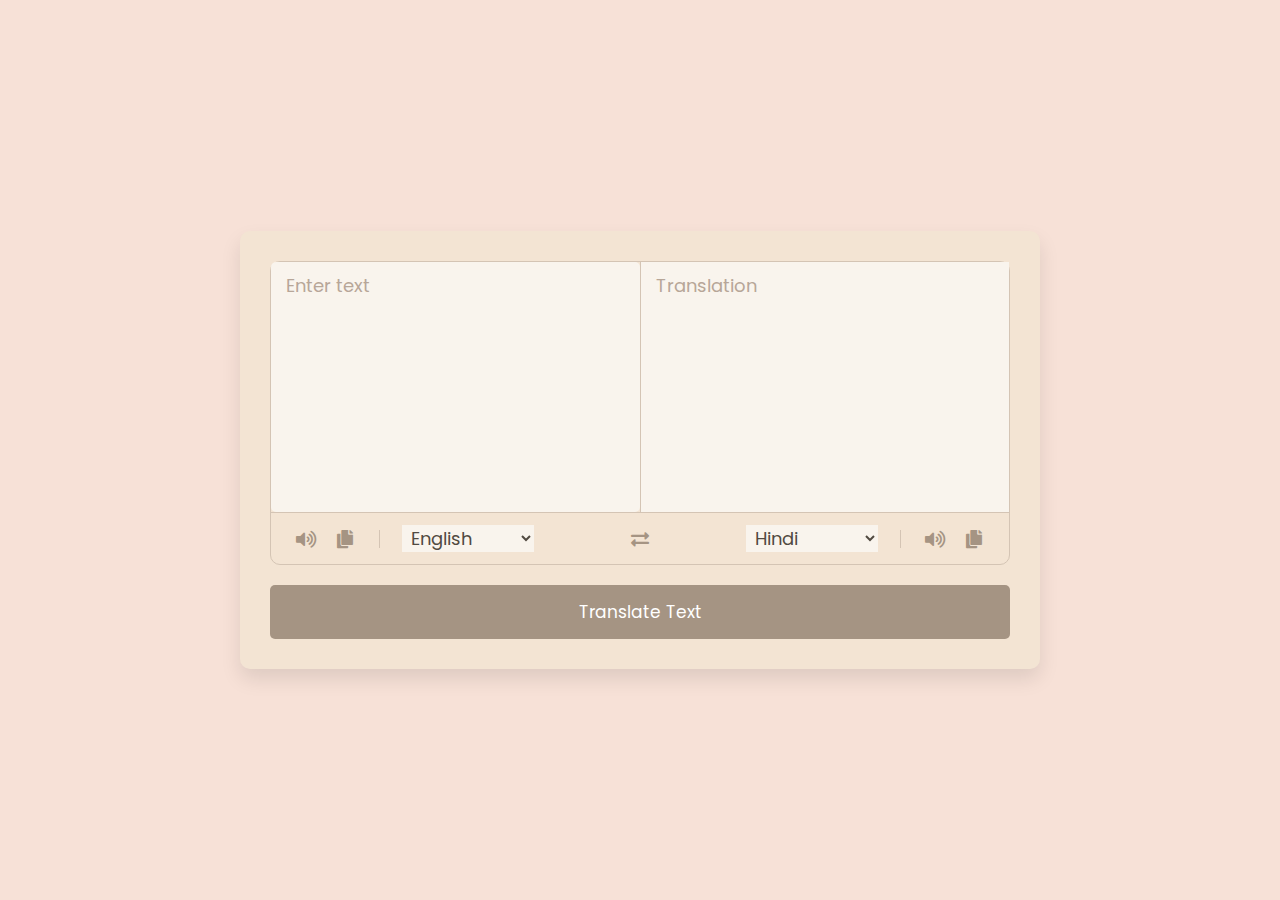
==== translator.html @ a50d2aef "Add files via upload" ====
<!DOCTYPE html>
<!-- Coding By CodingNepal - youtube.com/codingnepal -->
<html lang="en" dir="ltr">
  <head>
    <meta charset="utf-8">  
    <title>Language Translator | CodingNepal</title>
    <link rel="stylesheet" href="style.css">
    <meta name="viewport" content="width=device-width, initial-scale=1.0">
    <!-- Font Awesome CDN Link for Icons -->
    <link rel="stylesheet" href="https://cdnjs.cloudflare.com/ajax/libs/font-awesome/5.15.3/css/all.min.css"/>
  </head>
  <body>
    <div class="container">
      <div class="wrapper">
        <div class="text-input">
          <textarea spellcheck="false" class="from-text" placeholder="Enter text"></textarea>
          <textarea spellcheck="false" readonly disabled class="to-text" placeholder="Translation"></textarea>
        </div>
        <ul class="controls">
          <li class="row from">
            <div class="icons">
              <i id="from" class="fas fa-volume-up"></i>
              <i id="from" class="fas fa-copy"></i>
            </div>
            <select></select>
          </li>
          <li class="exchange"><i class="fas fa-exchange-alt"></i></li>
          <li class="row to">
            <select></select>
            <div class="icons">
              <i id="to" class="fas fa-volume-up"></i>
              <i id="to" class="fas fa-copy"></i>
            </div>
          </li>
        </ul>
      </div>
      <button>Translate Text</button>
    </div>

    <script src="script.js"></script>
    <script src="countries.js"></script>

  </body>
</html>
---- style.css ----
/* Import Google Font - Poppins */
@import url('https://fonts.googleapis.com/css2?family=Poppins:wght@400;500;600;700&display=swap');

* {
  margin: 0;
  padding: 0;
  box-sizing: border-box;
  font-family: 'Poppins', sans-serif;
}

body {
  display: flex;
  align-items: center;
  justify-content: center;
  padding: 0 10px;
  min-height: 100vh;
  background: #f7e1d7; /* Classic off-white background */
}

.container {
  max-width: 800px;
  width: 100%;
  padding: 30px;
  background: #f3e4d3; /* Classic beige background */
  border-radius: 10px;
  box-shadow: 0 10px 20px rgba(0, 0, 0, 0.1);
}

.wrapper {
  border-radius: 10px;
  border: 1px solid #d4c4b4; /* Classic brownish border */
}

.wrapper .text-input {
  display: flex;
  border-bottom: 1px solid #d4c4b4; /* Classic brownish border */
}

.text-input .to-text {
  border-radius: 0;
  border-left: 1px solid #d4c4b4; /* Classic brownish border */
}

.text-input textarea {
  height: 250px;
  width: 100%;
  border: none;
  outline: none;
  resize: none;
  background: #f9f4ed; /* Classic off-white textarea background */
  font-size: 18px;
  padding: 10px 15px;
  border-radius: 5px;
}

.text-input textarea::placeholder {
  color: #b7a698; /* Classic muted placeholder color */
}

.controls,
li,
.icons,
.icons i {
  display: flex;
  align-items: center;
  justify-content: space-between;
}

.controls {
  list-style: none;
  padding: 12px 15px;
}

.controls .row .icons {
  width: 38%;
}

.controls .row .icons i {
  width: 50px;
  color: #a59483; /* Classic muted icon color */
  font-size: 18px;
  cursor: pointer;
  transition: transform 0.2s ease;
  justify-content: center;
}

.controls .row.from .icons {
  padding-right: 15px;
  border-right: 1px solid #d4c4b4; /* Classic brownish border */
}

.controls .row.to .icons {
  padding-left: 15px;
  border-left: 1px solid #d4c4b4; /* Classic brownish border */
}

.controls .row select {
  color: #514a41; /* Classic muted text color */
  border: none;
  outline: none;
  font-size: 18px;
  background: #f9f4ed; /* Classic off-white select background */
  padding-left: 5px;
}

.text-input textarea::-webkit-scrollbar {
  width: 4px;
}

.controls .row select::-webkit-scrollbar {
  width: 8px;
}

.text-input textarea::-webkit-scrollbar-track,
.controls .row select::-webkit-scrollbar-track {
  background: #f9f4ed; /* Classic off-white scrollbar track background */
}

.text-input textarea::-webkit-scrollbar-thumb {
  background: #d4c4b4; /* Classic brownish scrollbar thumb color */
  border-radius: 8px;
}

.controls .row select::-webkit-scrollbar-thumb {
  background: #a59483; /* Classic muted scrollbar thumb color */
  border-radius: 8px;
  border-right: 2px solid #f9f4ed; /* Classic off-white scrollbar thumb border */
}

.controls .exchange {
  color: #a59483; /* Classic muted icon color */
  cursor: pointer;
  font-size: 18px;
  transition: transform 0.2s ease;
}

.controls i:active {
  transform: scale(0.9);
}

.container button {
  width: 100%;
  padding: 14px;
  outline: none;
  border: none;
  color: #fff;
  cursor: pointer;
  margin-top: 20px;
  font-size: 17px;
  border-radius: 5px;
  background: #a59483; /* Classic muted button background */
  transition: background-color 0.2s ease;
}

.container button:hover {
  background-color: #8c785c; /* Classic darker button background on hover */
}

@media (max-width: 660px) {
  .container {
    padding: 20px;
  }
  .wrapper .text-input {
    flex-direction: column;
  }
  .text-input .to-text {
    border-left: 0;
    border-top: 1px solid #d4c4b4; /* Classic brownish border */
  }
  .text-input textarea {
    height: 200px;
  }
  .controls .row .icons {
    display: none;
  }
  .container button {
    padding: 13px;
    font-size: 16px;
  }
  .controls .row select {
    font-size: 16px;
  }
  .controls .exchange {
    font-size: 14px;
  }
}
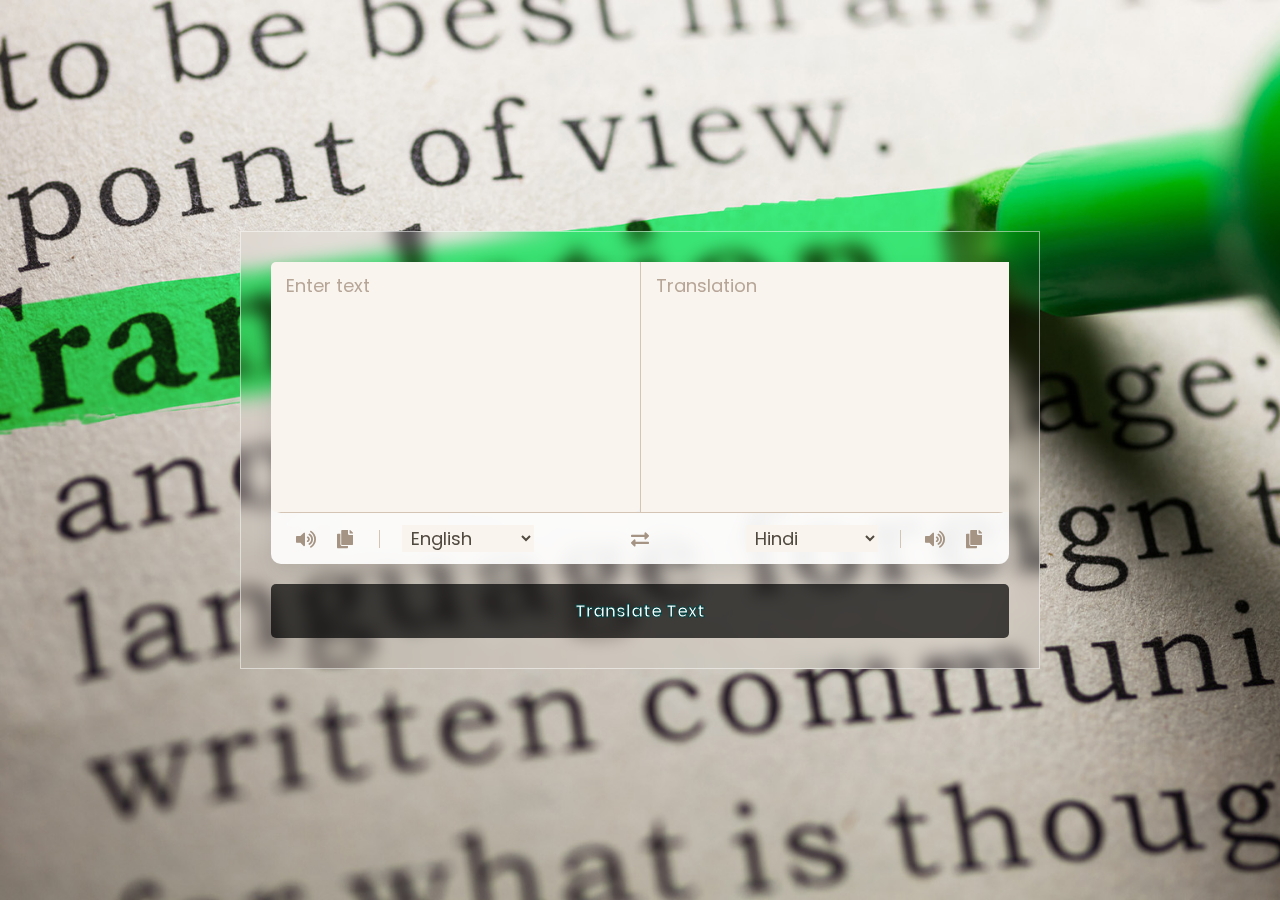
==== commit c60c584e: "Update translator.html" ====
--- a/translator.html
+++ b/translator.html
@@ -1,12 +1,12 @@
 <!DOCTYPE html>
-<!-- Coding By CodingNepal - youtube.com/codingnepal -->
+
 <html lang="en" dir="ltr">
   <head>
     <meta charset="utf-8">  
     <title>Language Translator | CodingNepal</title>
     <link rel="stylesheet" href="style.css">
     <meta name="viewport" content="width=device-width, initial-scale=1.0">
-    <!-- Font Awesome CDN Link for Icons -->
+    
     <link rel="stylesheet" href="https://cdnjs.cloudflare.com/ajax/libs/font-awesome/5.15.3/css/all.min.css"/>
   </head>
   <body>
@@ -38,7 +38,7 @@
     </div>
 
     <script src="script.js"></script>
-    <script src="countries.js"></script>
+    
 
   </body>
-</html>+</html>
--- a/style.css
+++ b/style.css
@@ -1,4 +1,3 @@
-/* Import Google Font - Poppins */
 @import url('https://fonts.googleapis.com/css2?family=Poppins:wght@400;500;600;700&display=swap');
 
 * {
@@ -14,26 +13,51 @@
   justify-content: center;
   padding: 0 10px;
   min-height: 100vh;
-  background: #f7e1d7; /* Classic off-white background */
+  background-image: url("translation_blog_pic.jpg"); /* Replace with your image path */
+    background-repeat: no-repeat;
+    background-size: cover;
+    background-position: center;
+  /* The following CSS code creates the waving animation */
+  animation: wave 5s linear infinite;
+}
+
+@keyframes wave {
+  0% {
+    transform: translate(0, 0);
+  }
+  50% {
+    transform: translate(0, -10px);
+  }
+  100% {
+    transform: translate(0, 0);
+  }
 }
 
 .container {
   max-width: 800px;
   width: 100%;
   padding: 30px;
-  background: #f3e4d3; /* Classic beige background */
+  border: 1px solid rgba(255, 255, 255, 0.5);
+  backdrop-filter: blur(9px);
+  -webkit-backdrop-filter: blur(9px);
+}
+
+.wrapper {
+  border-radius: 10px;
+  background: rgba(255, 255, 255, 0.9); /* Translucent background for glassmorphism effect */
+  backdrop-filter: blur(10px); /* Glassmorphism blur effect */
   border-radius: 10px;
   box-shadow: 0 10px 20px rgba(0, 0, 0, 0.1);
-}
-
-.wrapper {
-  border-radius: 10px;
-  border: 1px solid #d4c4b4; /* Classic brownish border */
+  
+  /* Your other CSS code here */
 }
 
 .wrapper .text-input {
   display: flex;
   border-bottom: 1px solid #d4c4b4; /* Classic brownish border */
+  background-color: #f0f0f0; /* Lighter background color */
+  border-radius: 10px;
+
 }
 
 .text-input .to-text {
@@ -143,17 +167,41 @@
   padding: 14px;
   outline: none;
   border: none;
-  color: #fff;
+  
   cursor: pointer;
   margin-top: 20px;
   font-size: 17px;
+  
+  
+  transition: background-color 0.2s ease;
+  background-color: rgba(0, 0, 0, 0.7); /* Darker transparent background color */
   border-radius: 5px;
-  background: #a59483; /* Classic muted button background */
-  transition: background-color 0.2s ease;
+  color: #fff;
+
+  
+  
+  font-weight: 600;
+  
+  padding: 12px 20px;
+  
+
+  
+  border: 2px solid transparent;
+  transition: 0.3s ease;
+
+  
+    
+    -webkit-text-stroke: 1px rgb(0, 65, 65); /* Adjust the stroke color and width */
+
+
+
 }
 
 .container button:hover {
-  background-color: #8c785c; /* Classic darker button background on hover */
+  color: #fff;
+  border-color: #fff;
+  background: rgba(255, 255, 255, 0.15);
+  
 }
 
 @media (max-width: 660px) {
@@ -184,3 +232,5 @@
     font-size: 14px;
   }
 }
+
+
